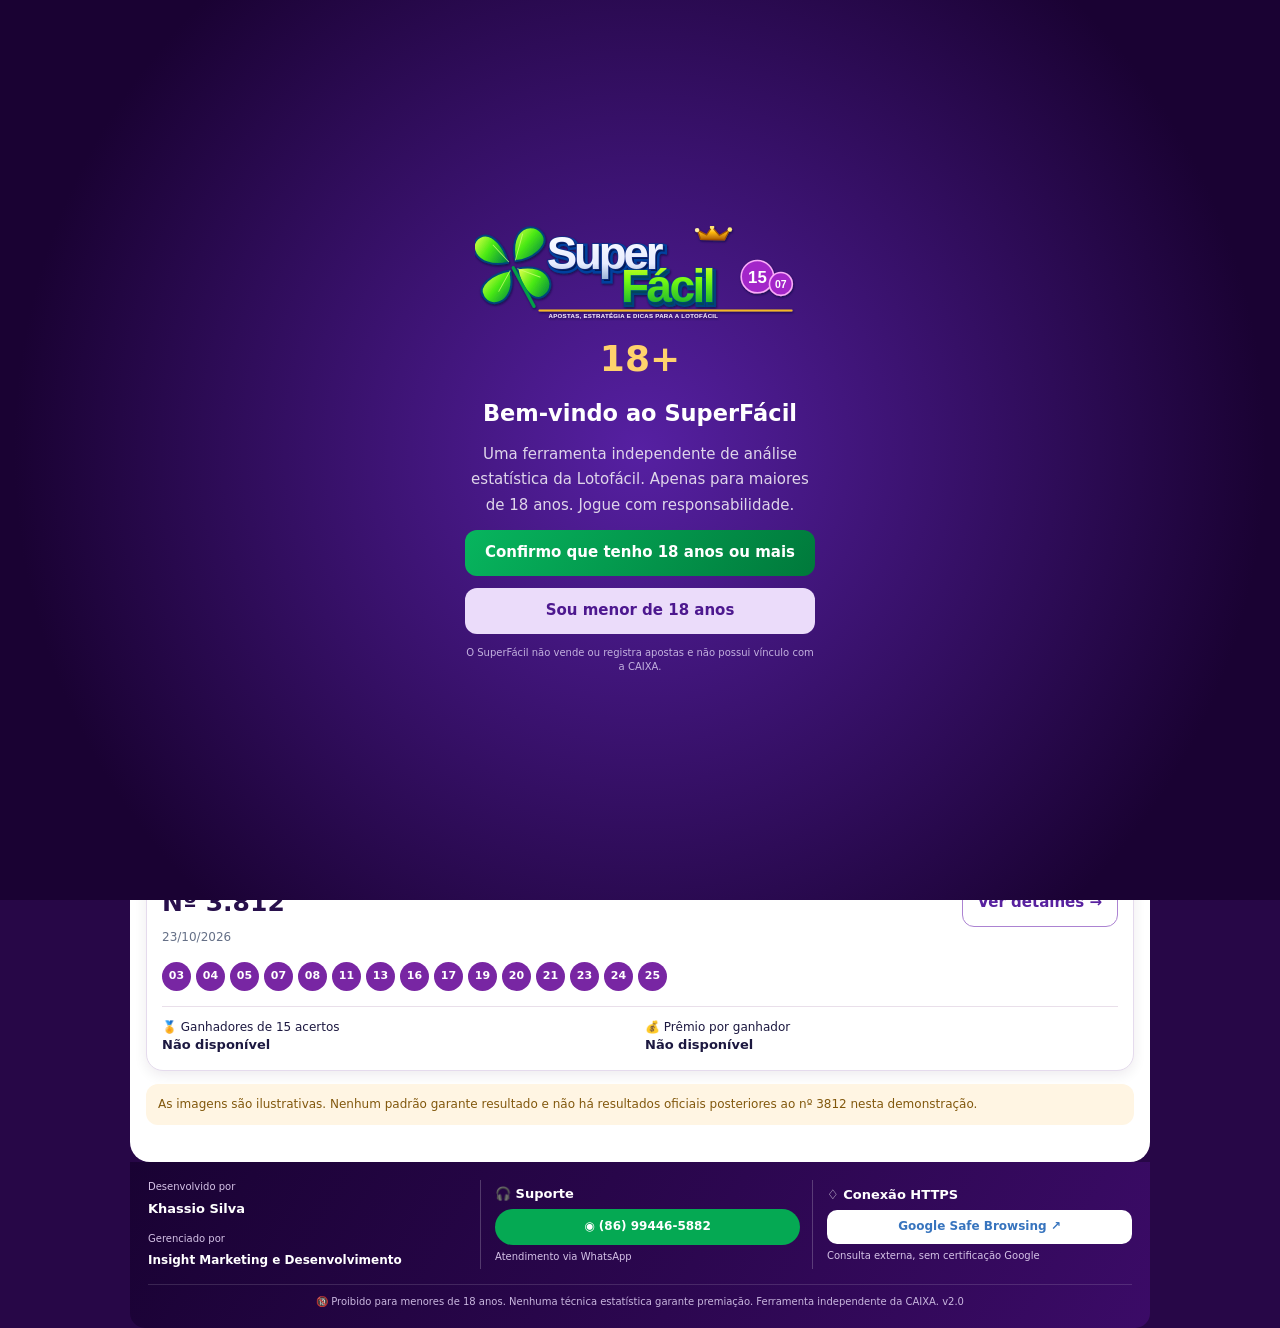
==== app.html @ 04b99dc7 "fix(pages): adicionar endereço direto app.html e acesso explícito na documentação" ====
<!doctype html>
<html lang="pt-BR">
<head>
<meta charset="utf-8"><meta name="viewport" content="width=device-width,initial-scale=1,viewport-fit=cover">
<meta name="theme-color" content="#20053c">
<meta name="description" content="SuperFácil — estatísticas da Lotofácil, geração de jogos, conferência e análises históricas.">
<meta name="app-version" content="2.0.1"/>
<title>SuperFácil • Lotofácil — Aplicativo</title>
<link rel="icon" type="image/svg+xml" href="./public/favicon.svg">
<link rel="manifest" href="./demo/manifest.webmanifest">
<link rel="stylesheet" href="./demo/styles.css">
</head>
<body>
<div id="agegate" class="gate" role="dialog" aria-modal="true" aria-labelledby="gtitle">
 <div class="gate-inner"><img class="gate-logo" src="./public/logo-superfacil.svg" alt="SuperFácil">
 <span class="age-icon">18+</span><h2 id="gtitle">Bem-vindo ao SuperFácil</h2>
 <p>Uma ferramenta independente de análise estatística da Lotofácil. Apenas para maiores de 18 anos. Jogue com responsabilidade.</p>
 <button id="ageyes" class="btn primary">Confirmo que tenho 18 anos ou mais</button>
 <button id="ageno" class="btn neutral">Sou menor de 18 anos</button>
 <small>O SuperFácil não vende ou registra apostas e não possui vínculo com a CAIXA.</small>
 </div>
</div>
<header class="site-head">
 <div class="head-inside">
  <a href="#inicio" class="brand" aria-label="Ir para início"><img src="./public/logo-superfacil.svg" alt="SuperFácil — Lotofácil"></a>
  <nav aria-label="Navegação principal" class="navtop"><a href="#inicio">⌂<span>Início</span></a><a href="#analise">▥<span>Análise</span></a><a href="#resultados">▤<span>Resultados</span></a></nav>
  <button id="menuButton" class="hamburger" aria-expanded="false" aria-controls="drawer" aria-label="Abrir menu">☰</button>
 </div>
 <nav id="drawer" class="drawer hidden" aria-label="Menu completo"><a href="#inicio">Início</a><a href="#jogar">Gerar jogos</a><a href="#analise">Análise</a><a href="#resultados">Resultados</a><a href="#dicas">Dicas</a><a href="#salvos">Meus jogos</a><button id="checkUpdate">Verificar atualização</button></nav>
</header>
<div class="shell">
 <div class="snapshot" role="status">Demonstração funcional • Base de 599 concursos, até o <b>3812</b> (23/10/2026) • Dados posteriores ainda não sincronizados</div>
 <main id="app" aria-live="polite"></main>
</div>
<footer class="footer">
 <div class="foot-grid">
  <div><span class="micro">Desenvolvido por</span><strong>Khassio Silva</strong><span class="micro gap">Gerenciado por</span><strong class="smallstrong">Insight Marketing e Desenvolvimento</strong></div>
  <div><strong>🎧 Suporte</strong><a class="whatsapp" href="https://wa.me/5586994465882?text=Ol%C3%A1%2C%20preciso%20de%20suporte%20sobre%20o%20SuperF%C3%A1cil" target="_blank" rel="noopener noreferrer">◉ (86) 99446-5882</a><span class="micro">Atendimento via WhatsApp</span></div>
  <div><strong>♢ Conexão HTTPS</strong><a class="google" target="_blank" rel="noopener noreferrer" href="https://transparencyreport.google.com/safe-browsing/search?url=khassiooluver1988-droid.github.io">Google Safe Browsing ↗</a><span class="micro">Consulta externa, sem certificação Google</span></div>
 </div>
 <p>🔞 Proibido para menores de 18 anos. Nenhuma técnica estatística garante premiação. Ferramenta independente da CAIXA. <span id="versionTag">v2.0</span></p>
</footer>
<div id="updateToast" class="update-toast hidden" role="status"><b>Nova versão disponível</b><button id="reloadButton">Atualizar agora</button><button id="closeUpdate" aria-label="Dispensar">×</button></div>
<script src="./demo/app.js" defer></script>
</body></html>
---- demo/styles.css ----
:root{--purple:#270648;--dark:#190331;--green:#008d4b;--violet:#6521ad;--ink:#1c1840;--muted:#6c7184}*{box-sizing:border-box}body{margin:0;font:15px/1.45 system-ui,Arial,sans-serif;background:#270747;color:var(--ink)}button,a,input{font:inherit}button{cursor:pointer}a{color:inherit;text-decoration:none}.hidden{display:none!important}button:focus-visible,a:focus-visible{outline:3px solid #ffca42;outline-offset:2px}.site-head{position:relative;z-index:20;background:linear-gradient(120deg,#160228,#31065b);color:#fff}.head-inside{max-width:1020px;margin:auto;padding:9px 15px;display:flex;align-items:center;gap:13px;justify-content:space-between}.brand img{width:210px;max-width:43vw;display:block}.navtop{display:flex;gap:5px;margin-left:auto}.navtop a{display:grid;text-align:center;border-radius:11px;padding:6px 12px;font-size:22px;line-height:1.1}.navtop a span{font-size:11px;font-weight:750}.navtop a.current,.navtop a:hover{background:#572195}.hamburger{background:#482078;border:1px solid #79579f;border-radius:12px;width:43px;height:43px;color:#fff;font-size:25px}.drawer{position:absolute;right:12px;top:100%;min-width:210px;box-shadow:0 8px 24px #180127b0;background:#29104a;border-radius:0 0 12px 12px;padding:8px;display:grid}.drawer a,.drawer button{padding:11px;color:#fff;background:none;border:0;text-align:left}.drawer a:hover,.drawer button:hover{background:#673b99}.shell{max-width:1020px;margin:auto;padding:15px 16px 25px;background:#fff;min-height:70vh;border-radius:0 0 20px 20px}.snapshot{font-size:11px;color:#74591e;background:#fff7d7;border-left:4px solid #d0a230;padding:9px;border-radius:7px;margin-bottom:12px}.page-title{font-size:25px;font-weight:900;color:#28104c;margin:4px 0 5px}.sub,.muted{color:#657087;font-size:12px}.sub{margin:0 0 15px}.card{background:#fff;border:1px solid #e5dbed;border-radius:17px;padding:15px;box-shadow:0 4px 13px #1f073315;margin-bottom:13px}.card h3{margin:0 0 8px;font-size:16px}.row{display:flex;align-items:center;gap:9px;flex-wrap:wrap}.stack{display:grid;gap:12px}.btn{display:inline-flex;align-items:center;justify-content:center;gap:8px;border:none;border-radius:12px;padding:12px 15px;font-weight:850}.btn.primary{background:linear-gradient(125deg,#07b55e,#00793b);color:#fff}.btn.purple{background:#6324ad;color:#fff}.btn.neutral{background:#ebdcfa;color:#4d188f}.btn.outline{background:#fff;color:#58219f;border:1px solid #ac83d2}.btn.wide{width:100%;padding:15px;font-size:17px}.btn:disabled{opacity:.42;cursor:not-allowed}.badge{background:#e7d8fa;color:#53248a;border-radius:999px;padding:5px 10px;font-size:11px;font-weight:800}
.carousel-frame{position:relative;overflow:hidden;background:#2a034f;border-radius:17px}.carousel-img{display:block;width:100%;aspect-ratio:960/370;object-fit:cover}.car-btn{position:absolute;top:50%;transform:translateY(-50%);border:0;border-radius:50%;width:31px;height:31px;background:#ffffffc7;color:#4e1680;font-size:21px}.car-btn.prev{left:8px}.car-btn.next{right:8px}.dots{display:flex;justify-content:center;gap:8px;padding:11px}.dots button{width:10px;height:10px;border:0;background:#d8c6e7;border-radius:50%;padding:0}.dots button.active{background:#6f1aac;width:25px;border-radius:10px}
.current{display:grid;grid-template-columns:1fr 1fr;gap:12px;background:#def8e6;padding:18px;border-radius:17px;margin:8px 0 15px}.current h2{font-size:24px;margin:4px 0;color:#122d28}.current strong{color:#08693c;font-size:clamp(18px,3vw,27px)}.current small{font-size:11px;color:#456952}.home-actions{display:grid;gap:10px;margin-bottom:15px}.home-actions a{display:flex;justify-content:center;gap:12px;align-items:center;padding:17px;border-radius:14px;font-size:18px;font-weight:900}.home-actions a:first-child{background:linear-gradient(110deg,#04b256,#027d3d);color:#fff}.home-actions a:last-child{background:#ead6fb;color:#4a1a7e}.balls{display:flex;gap:5px;flex-wrap:wrap}.ball{min-width:29px;height:29px;display:inline-grid;place-items:center;border-radius:50%;background:#7826a3;color:#fff;font-size:11px;font-weight:800}.ball.green{background:#07a95f}.results-meta{display:grid;grid-template-columns:1fr 1fr;gap:10px;border-top:1px solid #e9dfea;margin-top:15px;padding-top:12px;font-size:12px}.results-meta strong{display:block;font-size:13px}.warning{padding:12px;border-radius:12px;background:#fff5e3;color:#82580d;font-size:12px}
.excluder{display:grid;grid-template-columns:repeat(5,1fr);gap:7px;margin:13px 0}.excluder button{min-height:46px;border-radius:9px;border:1px solid #dcc4ee;background:#f9f5fd;color:#281248;font-weight:800}.excluder button.excluded{background:#f02b61;color:#fff;border-color:#e51048}.excluder button.selected{background:#6d2bb9;color:#fff}.counter{display:flex;flex-wrap:wrap;gap:9px;align-items:center;color:#52466c;font-size:12px}.counter b{border-radius:8px;background:#f1e6ff;padding:5px 8px}.pools{display:grid;grid-template-columns:1fr 1fr;gap:10px}.pool{border-radius:14px;padding:12px;background:#e0f9e9}.pool:nth-child(2){background:#f1e4fc}.pool h3{margin:0 0 8px;font-size:13px}.pool-inner{display:grid;grid-template-columns:repeat(5,1fr);gap:4px}.pool-inner span{display:grid;place-items:center;border-radius:6px;background:#b5f2ce;color:#126d42;font-weight:800;font-size:11px;padding:8px 0}.pool:nth-child(2) .pool-inner span{background:#dac5f6;color:#6625a9}.choice{display:grid;grid-template-columns:repeat(5,1fr);gap:7px}.choice button{border:0;border-radius:11px;background:#eee5fa;color:#581e95;font-size:16px;padding:11px 0;font-weight:850}.choice button.chosen{background:#7427c6;color:#fff}.price{background:#e3f9eb;color:#0a5936;padding:14px;border-radius:13px;font-size:12px}.price strong{font-size:18px}.price-grid{display:grid;grid-template-columns:repeat(5,1fr);gap:4px;margin:10px 0}.price-grid>div{background:#fff;border-radius:7px;text-align:center;padding:9px 3px;font-size:10px}.price-grid>div strong{font-size:11px}.price-grid .active{outline:2px solid #05a958}.ticket{padding:12px 0;border-top:1px solid #e9dfea}.ticket>div:first-child{display:flex;justify-content:space-between;gap:10px;font-size:12px;margin-bottom:10px}.ticket .btn{font-size:12px;padding:7px 10px;margin-top:8px}.form-control{width:100%;padding:10px;border-radius:8px;border:1px solid #ceb8e3}.analysis-grid{display:grid;grid-template-columns:repeat(2,1fr);gap:10px}.analysis-grid .card{margin:0}.metric{font-weight:900;font-size:23px;color:#6123a6}.progress{height:8px;background:#e9def7;border-radius:5px;overflow:hidden}.progress span{display:block;height:100%;background:#5d14b6}.ranking{display:grid;gap:8px}.ranking>div{display:grid;grid-template-columns:33px 1fr 40px;align-items:center;gap:8px;font-size:12px}
.footer{max-width:1020px;margin:auto;padding:18px;color:#fff;background:linear-gradient(120deg,#190233,#3b0b67);border-radius:0 0 15px 15px}.foot-grid{display:grid;grid-template-columns:repeat(3,1fr);gap:12px}.foot-grid>div{display:flex;flex-direction:column;justify-content:center;gap:5px}.foot-grid>div:not(:first-child){border-left:1px solid #ffffff36;padding-left:14px}.footer strong{font-size:13px}.footer .smallstrong{font-size:12px}.micro{font-size:10px;color:#d5c3e7}.gap{margin-top:9px}.whatsapp{background:#05a953;color:#fff;border-radius:28px;padding:9px 10px;text-align:center;font-size:12px;font-weight:800;transition:transform .2s}.whatsapp:active{transform:scale(.9) rotate(-3deg)}.google{padding:8px 5px;background:#fff;color:#3774be;border-radius:10px;text-align:center;font-size:12px;font-weight:750}.footer>p{border-top:1px solid #ffffff22;margin:15px 0 0;padding-top:10px;font-size:10px;color:#c9b7df;text-align:center}
.gate{position:fixed;inset:0;background:radial-gradient(circle,#5620a2,#1a0233 80%);z-index:100;display:grid;place-items:center;padding:18px}.gate-inner{display:flex;flex-direction:column;align-items:center;gap:12px;max-width:350px;color:#fff;text-align:center}.gate-logo{width:min(330px,90vw)}.age-icon{font-size:36px;font-weight:900;color:#ffd26c}.gate h2{margin:0}.gate p{color:#dfd5ea;line-height:1.7;margin:0}.gate small{font-size:10px;color:#c3b1df}.gate .btn{width:100%}.update-toast{position:fixed;bottom:15px;left:50%;transform:translateX(-50%);background:#29094e;color:white;z-index:80;display:flex;align-items:center;gap:8px;padding:13px;border-radius:11px;width:min(500px,94vw)}.update-toast button{border:0;padding:7px 10px;background:#07844b;border-radius:8px;color:#fff}
@media(max-width:610px){.brand img{width:152px;max-width:44vw}.navtop a{font-size:19px;padding:5px 7px}.navtop a span{font-size:10px}.hamburger{width:40px;height:40px}.shell{padding:12px}.current{padding:13px}.current h2{font-size:18px}.foot-grid{grid-template-columns:1fr 1fr}.foot-grid>div:last-child{grid-column:1/-1;border-left:0;padding:12px 0 0;border-top:1px solid #ffffff38}.footer strong{font-size:11px}.pools{gap:6px}.pool{padding:8px}.pool-inner{gap:3px}.pool-inner span{padding:6px 0;font-size:10px}.price-grid strong{font-size:10px!important}}
@media(max-width:370px){.brand img{width:128px}.navtop a{font-size:17px;padding:5px}.navtop a span{font-size:9px}.excluder{gap:4px}.excluder button{min-height:39px}.current{grid-template-columns:1fr}.analysis-grid{grid-template-columns:1fr}}
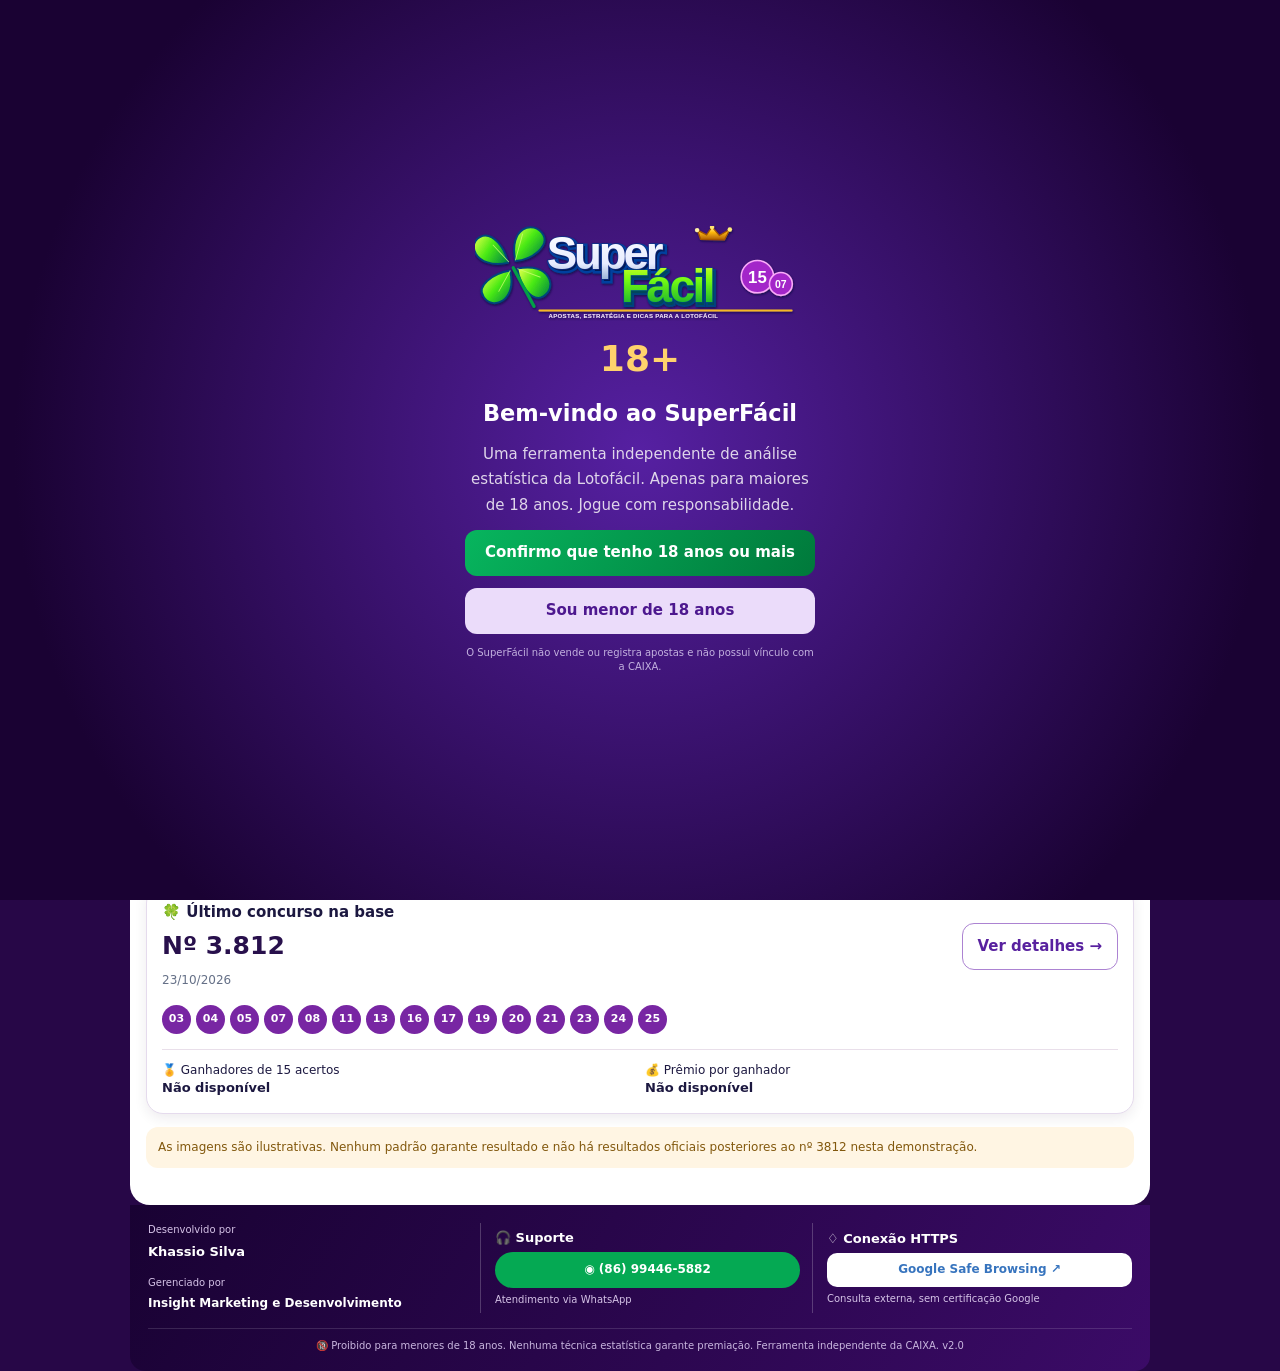
==== commit 196f0a49: "feat(banners): publicar 3 informativos Lotofácil no carrossel com acesso às notícias" ====
--- a/app.html
+++ b/app.html
@@ -8,7 +8,7 @@
 <title>SuperFácil • Lotofácil — Aplicativo</title>
 <link rel="icon" type="image/svg+xml" href="./public/favicon.svg">
 <link rel="manifest" href="./demo/manifest.webmanifest">
-<link rel="stylesheet" href="./demo/styles.css">
+<link rel="stylesheet" href="./demo/styles.css?v=20261026.4">
 </head>
 <body>
 <div id="agegate" class="gate" role="dialog" aria-modal="true" aria-labelledby="gtitle">
@@ -41,5 +41,5 @@
  <p>🔞 Proibido para menores de 18 anos. Nenhuma técnica estatística garante premiação. Ferramenta independente da CAIXA. <span id="versionTag">v2.0</span></p>
 </footer>
 <div id="updateToast" class="update-toast hidden" role="status"><b>Nova versão disponível</b><button id="reloadButton">Atualizar agora</button><button id="closeUpdate" aria-label="Dispensar">×</button></div>
-<script src="./demo/app.js" defer></script>
+<script src="./demo/app.js?v=20261026.4" defer></script>
 </body></html>
--- a/demo/styles.css
+++ b/demo/styles.css
@@ -7,3 +7,7 @@
 .gate{position:fixed;inset:0;background:radial-gradient(circle,#5620a2,#1a0233 80%);z-index:100;display:grid;place-items:center;padding:18px}.gate-inner{display:flex;flex-direction:column;align-items:center;gap:12px;max-width:350px;color:#fff;text-align:center}.gate-logo{width:min(330px,90vw)}.age-icon{font-size:36px;font-weight:900;color:#ffd26c}.gate h2{margin:0}.gate p{color:#dfd5ea;line-height:1.7;margin:0}.gate small{font-size:10px;color:#c3b1df}.gate .btn{width:100%}.update-toast{position:fixed;bottom:15px;left:50%;transform:translateX(-50%);background:#29094e;color:white;z-index:80;display:flex;align-items:center;gap:8px;padding:13px;border-radius:11px;width:min(500px,94vw)}.update-toast button{border:0;padding:7px 10px;background:#07844b;border-radius:8px;color:#fff}
 @media(max-width:610px){.brand img{width:152px;max-width:44vw}.navtop a{font-size:19px;padding:5px 7px}.navtop a span{font-size:10px}.hamburger{width:40px;height:40px}.shell{padding:12px}.current{padding:13px}.current h2{font-size:18px}.foot-grid{grid-template-columns:1fr 1fr}.foot-grid>div:last-child{grid-column:1/-1;border-left:0;padding:12px 0 0;border-top:1px solid #ffffff38}.footer strong{font-size:11px}.pools{gap:6px}.pool{padding:8px}.pool-inner{gap:3px}.pool-inner span{padding:6px 0;font-size:10px}.price-grid strong{font-size:10px!important}}
 @media(max-width:370px){.brand img{width:128px}.navtop a{font-size:17px;padding:5px}.navtop a span{font-size:9px}.excluder{gap:4px}.excluder button{min-height:39px}.current{grid-template-columns:1fr}.analysis-grid{grid-template-columns:1fr}}
+
+/* Carrossel informativo: proporções dos banners jornalísticos aprovados. */
+.carousel-img{aspect-ratio:1200/515;object-fit:cover;}
+@media(max-width:390px){.carousel-img{aspect-ratio:1200/515}}
